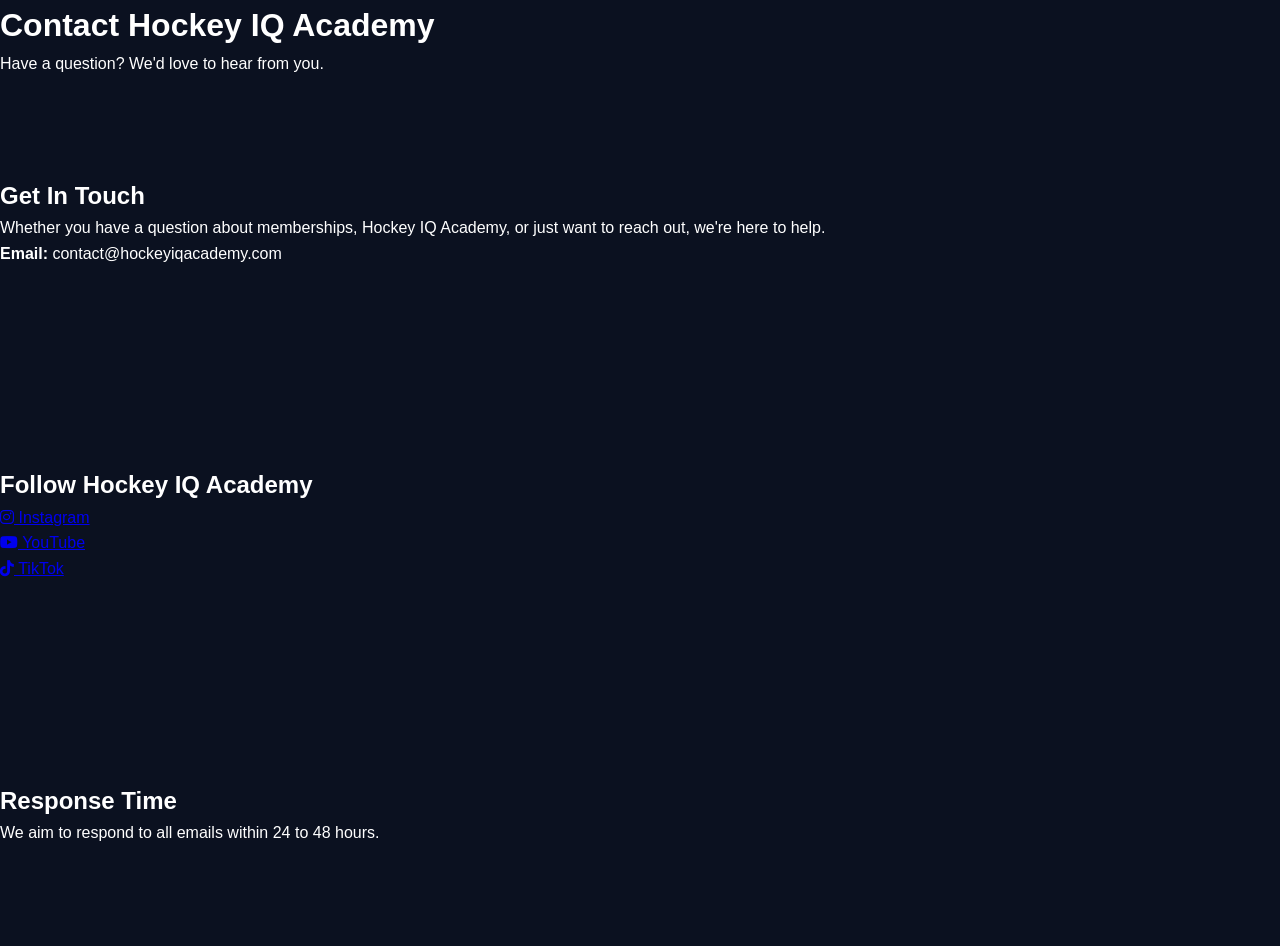
==== contact.html @ 4b19e290 "Build Contact page" ====
<!DOCTYPE html>
<html lang="en">
<head>
    <meta charset="UTF-8">
    <meta name="viewport" content="width=device-width, initial-scale=1.0">
    <title>Contact | Hockey IQ Academy</title>

    <link rel="stylesheet" href="style.css">

    <link rel="stylesheet" href="https://cdnjs.cloudflare.com/ajax/libs/font-awesome/6.5.2/css/all.min.css">
</head>

<body>

<header>

<h1>Contact Hockey IQ Academy</h1>

<p>Have a question? We'd love to hear from you.</p>

</header>

<main>

<section>

<h2>Get In Touch</h2>

<p>
Whether you have a question about memberships, Hockey IQ Academy, or just want to reach out, we're here to help.
</p>

<p><strong>Email:</strong> contact@hockeyiqacademy.com</p>

</section>

<section>

<h2>Follow Hockey IQ Academy</h2>

<p>
<a href="#">
<i class="fa-brands fa-instagram"></i>
Instagram
</a>
</p>

<p>
<a href="#">
<i class="fa-brands fa-youtube"></i>
YouTube
</a>
</p>

<p>
<a href="#">
<i class="fa-brands fa-tiktok"></i>
TikTok
</a>
</p>

</section>

<section>

<h2>Response Time</h2>

<p>
We aim to respond to all emails within 24 to 48 hours.
</p>

</section>

</main>

</body>
</html>
---- style.css ----
/* ===========================
   Hockey IQ Academy
   Premium Stylesheet
=========================== */

*{
    margin:0;
    padding:0;
    box-sizing:border-box;
}

html{
    scroll-behavior:smooth;
}

body{
    font-family:Arial, Helvetica, sans-serif;
    background:#0b1120;
    color:white;
    line-height:1.6;
}

.container{
    width:90%;
    max-width:1200px;
    margin:auto;
}

/* Header */

.header{
    position:fixed;
    top:0;
    left:0;
    width:100%;
    background:rgba(10,15,30,.95);
    backdrop-filter:blur(12px);
    z-index:999;
    border-bottom:1px solid rgba(255,255,255,.08);
}

.header .container{
    display:flex;
    justify-content:space-between;
    align-items:center;
    padding:18px 0;
}

.logo{
    text-decoration:none;
    display:flex;
    align-items:center;
    gap:10px;
}

.logo-box{
    width:42px;
    height:42px;
    background:#22c55e;
    color:#fff;
    display:flex;
    align-items:center;
    justify-content:center;
    border-radius:10px;
    font-weight:bold;
}

.logo-text{
    color:white;
    font-size:22px;
    font-weight:700;
}

.nav{
    display:flex;
    gap:28px;
}

.nav a{
    color:white;
    text-decoration:none;
    transition:.3s;
}

.nav a:hover{
    color:#22c55e;
}

/* Hero */

.hero{
    min-height:100vh;
    display:flex;
    align-items:center;
    text-align:center;
    background:linear-gradient(
        rgba(0,0,0,.70),
        rgba(0,0,0,.75)
    );
}

.hero-content{
    width:100%;
}

.hero h1{
    font-size:60px;
    margin-bottom:20px;
}

.hero p{
    max-width:700px;
    margin:auto;
    font-size:20px;
    color:#d1d5db;
}

.hero-buttons{
    margin-top:40px;
    display:flex;
    justify-content:center;
    gap:20px;
    flex-wrap:wrap;
}

.btn{
    display:inline-block;
    padding:16px 34px;
    border-radius:10px;
    text-decoration:none;
    font-weight:bold;
    transition:.3s;
}

.btn-primary{
    background:#22c55e;
    color:white;
}

.btn-primary:hover{
    transform:translateY(-3px);
}

.btn-secondary{
    border:2px solid white;
    color:white;
}

.btn-secondary:hover{
    background:white;
    color:#111827;
}

/* Sections */

section{
    padding:100px 0;
}

.section-title{
    text-align:center;
    font-size:40px;
    margin-bottom:60px;
}/* ===========================
   WHY HOCKEY IQ
=========================== */

.about{
    background:#101827;
}

.about p{
    max-width:900px;
    margin:auto;
    text-align:center;
    font-size:19px;
    color:#d1d5db;
    line-height:1.9;
}

/* ===========================
   FEATURE CARDS
=========================== */

.three-cards{
    width:90%;
    max-width:1200px;
    margin:auto;
    display:grid;
    grid-template-columns:repeat(auto-fit,minmax(280px,1fr));
    gap:30px;
    padding-bottom:80px;
}

.card{
    background:#111827;
    padding:35px;
    border-radius:18px;
    transition:.35s;
    border:1px solid rgba(255,255,255,.06);
}

.card:hover{
    transform:translateY(-10px);
    border-color:#22c55e;
    box-shadow:0 20px 45px rgba(34,197,94,.18);
}

.card h3{
    font-size:26px;
    margin-bottom:18px;
    color:#22c55e;
}

.card p{
    color:#d1d5db;
}

/* ===========================
   ABOUT CJ
=========================== */

.about-cj{
    background:#0f172a;
}

.about-cj p{
    max-width:900px;
    margin:auto;
    text-align:center;
    line-height:2;
    color:#d1d5db;
    font-size:19px;
}

/* ===========================
   MEMBERSHIP
=========================== */

.membership-preview{
    text-align:center;
}

.pricing{
    width:90%;
    max-width:1200px;
    margin:60px auto 0;
    display:grid;
    grid-template-columns:repeat(auto-fit,minmax(280px,1fr));
    gap:30px;
}

.price-card{
    background:#111827;
    padding:45px 30px;
    border-radius:20px;
    border:1px solid rgba(255,255,255,.08);
    transition:.3s;
}

.price-card:hover{
    transform:translateY(-10px);
}

.price-card h3{
    font-size:30px;
    margin-bottom:15px;
}

.price-card h1{
    font-size:54px;
    color:#22c55e;
    margin-bottom:10px;
}

.featured{
    border:2px solid #22c55e;
    transform:scale(1.05);
}

.featured:hover{
    transform:scale(1.08);
}/* ===========================
   FOOTER
=========================== */

footer{
    background:#050816;
    text-align:center;
    padding:70px 20px;
    border-top:1px solid rgba(255,255,255,.08);
}

footer h2{
    font-size:38px;
    margin-bottom:20px;
}

footer a{
    color:#22c55e;
    text-decoration:none;
    font-size:20px;
    font-weight:bold;
}

footer p{
    margin-top:25px;
    color:#9ca3af;
}

/* ===========================
   ANIMATIONS
=========================== */

.card,
.price-card,
.hero h1,
.hero p,
.hero-buttons{
    animation:fadeUp .8s ease forwards;
}

@keyframes fadeUp{

    from{
        opacity:0;
        transform:translateY(30px);
    }

    to{
        opacity:1;
        transform:translateY(0);
    }

}

/* ===========================
   MOBILE
=========================== */

@media(max-width:900px){

.header .container{
    flex-direction:column;
    gap:18px;
}

.nav{
    flex-wrap:wrap;
    justify-content:center;
    gap:18px;
}

.hero h1{
    font-size:42px;
}

.hero p{
    font-size:18px;
}

.section-title{
    font-size:32px;
}

footer h2{
    font-size:28px;
}

}

@media(max-width:600px){

.hero{
    padding:120px 20px 80px;
}

.hero h1{
    font-size:34px;
}

.hero-buttons{
    flex-direction:column;
    align-items:center;
}

.btn{
    width:100%;
    max-width:300px;
    text-align:center;
}

.card{
    padding:25px;
}

.price-card{
    padding:30px 20px;
}

.logo-text{
    font-size:18px;
}

}

/* ===========================
   END OF STYLE SHEET/* ===== Navigation Upgrade ===== */

.header {
    background: #0b1220;
    position: sticky;
    top: 0;
    z-index: 1000;
    box-shadow: 0 2px 10px rgba(0,0,0,.25);
}

.header .container {
    max-width: 1200px;
    margin: auto;
    padding: 18px 24px;
    display: flex;
    justify-content: space-between;
    align-items: center;
}

.logo {
    color: white;
    text-decoration: none;
    font-size: 1.4rem;
    font-weight: 800;
}

.nav {
    display: flex;
    gap: 24px;
}

.nav a {
    color: white;
    text-decoration: none;
    font-weight: 600;
    transition: color .25s ease;
}

.nav a:hover {
    color:  #39d353
     /* Membership Page */* Membership Page */

.pricing {
    max-width: 1200px;
    margin: 60px auto;
    padding: 20px;
}

.pricing-grid {
    display: grid;
    grid-template-columns: repeat(auto-fit, minmax(300px, 1fr));
    gap: 30px;
}

.price-card {
    background: #ffffff;
    border-radius: 20px;
    padding: 30px;
    box-shadow: 0 10px 25px rgba(0,0,0,.12);
    transition: transform .3s ease, box-shadow .3s ease;
}

.price-card:hover {
    transform: translateY(-8px);
    box-shadow: 0 18px 35px rgba(0,0,0,.18);
}

.price-card h2 {
    margin-bottom: 10px;
}

.price-card h3 {
    color: #18a558;
    font-size: 2rem;
    margin-bottom: 20px;
}

.price-card ul {
    padding-left: 20px;
    line-height: 1.8;
}

.btn {
    display: inline-block;
    margin-top: 20px;
    background: #18a558;
    color: white;
    padding: 14px 28px;
    border-radius: 10px;
    text-decoration: none;
    font-weight: bold;
}

.btn:hover {
    background: #128347;
}

.featured {
    border: 4px solid #18a558;
    transform: scale(1.03);
}
}
}
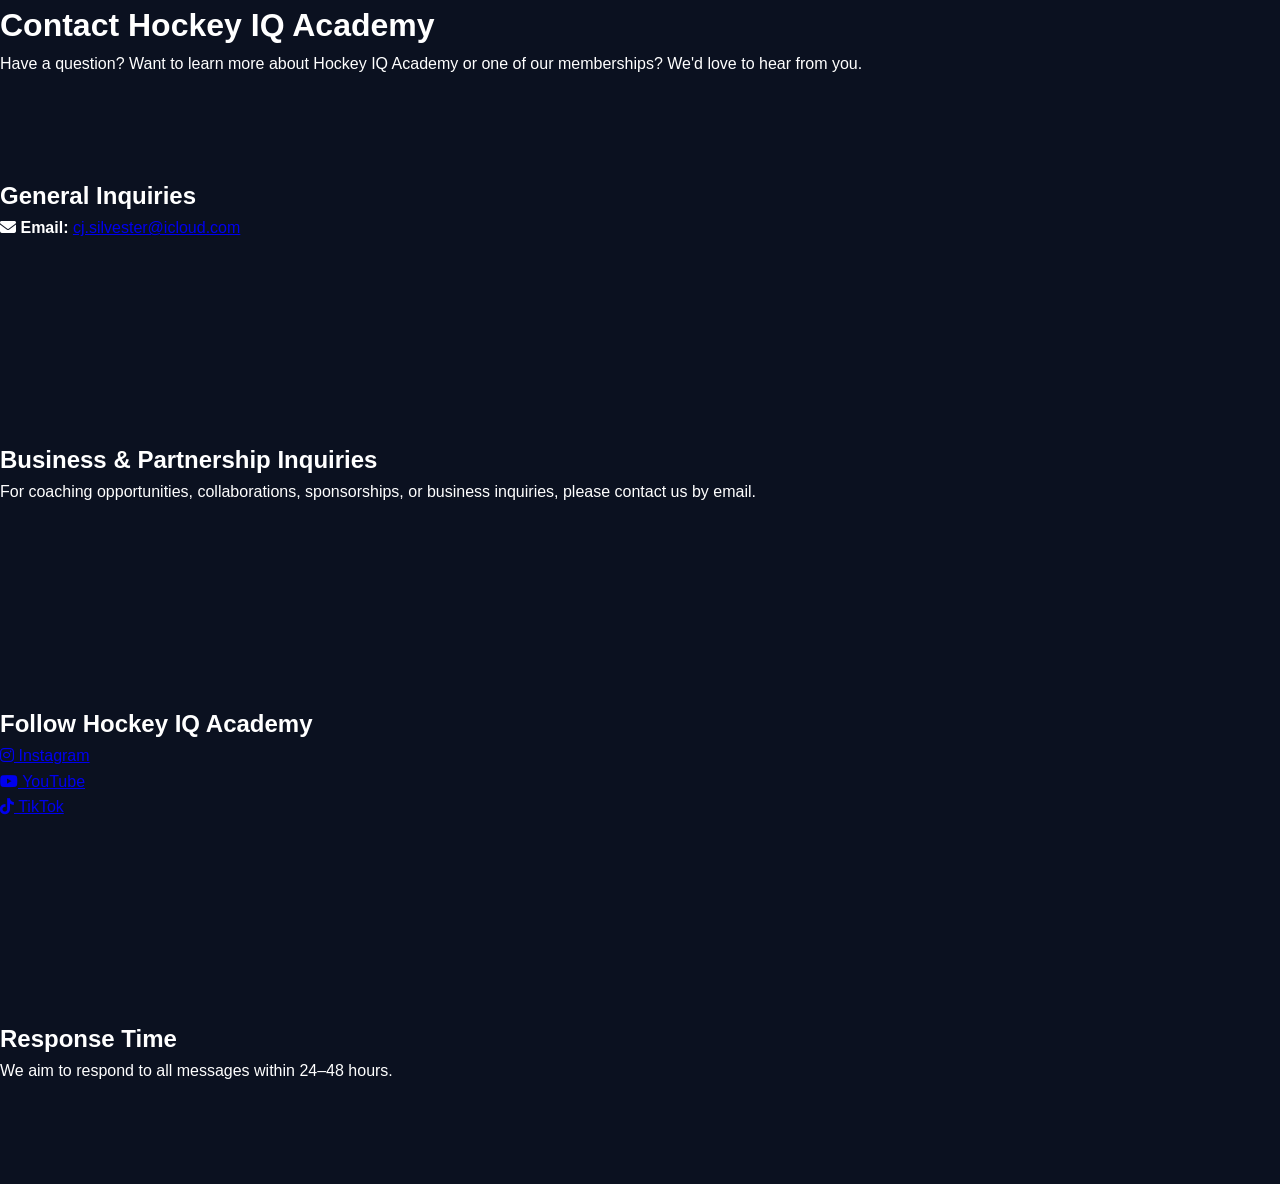
==== commit 79183c11: "Build Contact page" ====
--- a/contact.html
+++ b/contact.html
@@ -1,13 +1,14 @@
 <!DOCTYPE html>
 <html lang="en">
 <head>
-    <meta charset="UTF-8">
-    <meta name="viewport" content="width=device-width, initial-scale=1.0">
-    <title>Contact | Hockey IQ Academy</title>
+<meta charset="UTF-8">
+<meta name="viewport" content="width=device-width, initial-scale=1.0">
+<title>Contact | Hockey IQ Academy</title>
 
-    <link rel="stylesheet" href="style.css">
+<link rel="stylesheet" href="style.css">
 
-    <link rel="stylesheet" href="https://cdnjs.cloudflare.com/ajax/libs/font-awesome/6.5.2/css/all.min.css">
+<link rel="stylesheet" href="https://cdnjs.cloudflare.com/ajax/libs/font-awesome/6.5.2/css/all.min.css">
+
 </head>
 
 <body>
@@ -16,7 +17,9 @@
 
 <h1>Contact Hockey IQ Academy</h1>
 
-<p>Have a question? We'd love to hear from you.</p>
+<p>
+Have a question? Want to learn more about Hockey IQ Academy or one of our memberships? We'd love to hear from you.
+</p>
 
 </header>
 
@@ -24,13 +27,23 @@
 
 <section>
 
-<h2>Get In Touch</h2>
+<h2>General Inquiries</h2>
 
 <p>
-Whether you have a question about memberships, Hockey IQ Academy, or just want to reach out, we're here to help.
+<i class="fa-solid fa-envelope"></i>
+<strong>Email:</strong>
+<a href="mailto:cj.silvester@icloud.com">cj.silvester@icloud.com</a>
 </p>
 
-<p><strong>Email:</strong> contact@hockeyiqacademy.com</p>
+</section>
+
+<section>
+
+<h2>Business & Partnership Inquiries</h2>
+
+<p>
+For coaching opportunities, collaborations, sponsorships, or business inquiries, please contact us by email.
+</p>
 
 </section>
 
@@ -40,22 +53,19 @@
 
 <p>
 <a href="#">
-<i class="fa-brands fa-instagram"></i>
-Instagram
+<i class="fa-brands fa-instagram"></i> Instagram
 </a>
 </p>
 
 <p>
 <a href="#">
-<i class="fa-brands fa-youtube"></i>
-YouTube
+<i class="fa-brands fa-youtube"></i> YouTube
 </a>
 </p>
 
 <p>
 <a href="#">
-<i class="fa-brands fa-tiktok"></i>
-TikTok
+<i class="fa-brands fa-tiktok"></i> TikTok
 </a>
 </p>
 
@@ -66,7 +76,7 @@
 <h2>Response Time</h2>
 
 <p>
-We aim to respond to all emails within 24 to 48 hours.
+We aim to respond to all messages within 24–48 hours.
 </p>
 
 </section>
